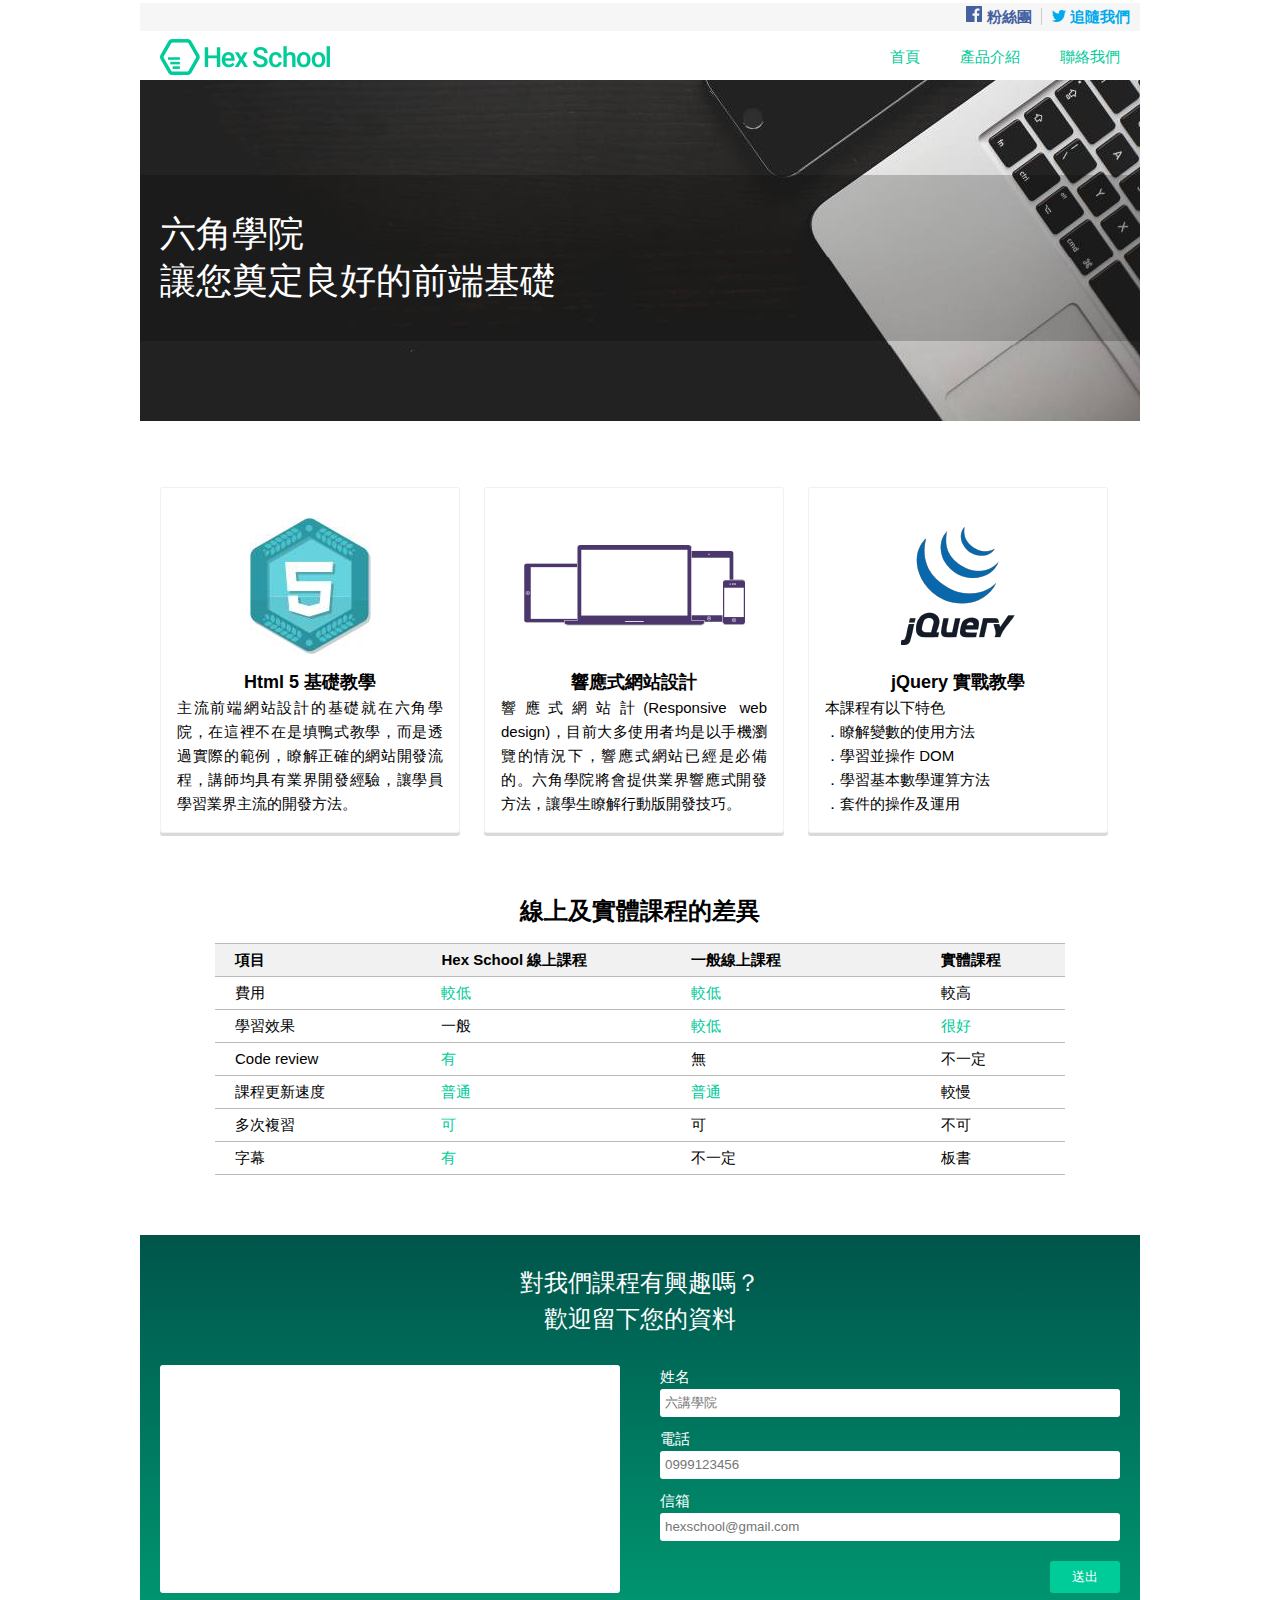
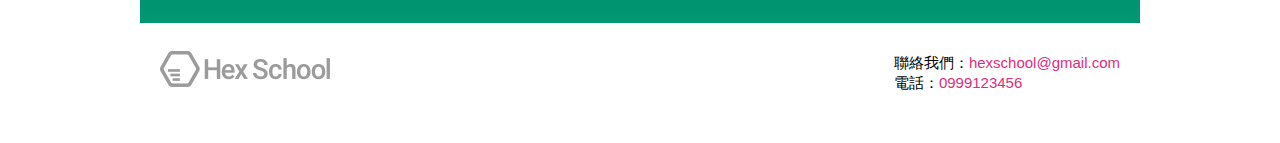
==== final-homework/index.html @ d8e6f439 "fix path" ====
﻿
<!DOCTYPE html>
<html lang="en">
<head>
	<meta charset="UTF-8">
    <meta name='description' content='練習 PSD 切圖及使用 CSS 切版' />
  
    <meta property="og:title" content="HTML & CSS Final Homework" />
    <meta property="og:description" content="練習 PSD 切圖及使用 CSS 切版">
    <meta property="og:type" content="website" />
    <!-- <meta property="og:url" content="https://koliu.github.io/learn-hex-html-css/final-homework/" /> -->

    <meta http-equiv="X-UA-Compatible" content="IE=Edge" />

	<link rel="shortcut icon" href="./img/favicon.ico">

	<title>HTML and CSS Final Homework</title>
	<link rel="stylesheet" href="./css/meyer-reset.css">
	<link rel="stylesheet" href="./css/final.css">
</head>
<body>
	<div class="wrap">
		<header>
			<div class="social-link">
				<a class="fb" href="#fb">
					<img src="./img/fb.png" alt="粉絲團"></img>
					粉絲團
				</a>
				<div></div>
				<a class="twitter" href="#twitter">
					<img src="./img/twitter.png" alt="追隨我們"></img>
					追隨我們
				</a>
			</div>
			<nav>
				<img src="./img/logo_green.png" alt="">
				<ul class="clearfix">
					<li><a href="#">首頁</a></li>
					<li><a href="#">產品介紹</a></li>
					<li><a href="#">聯絡我們</a></li>
				</ul>
			</nav>
			<div class="banner">
				六角學院<br />
				讓您奠定良好的前端基礎
			</div>
			<div class="paddingfix"></div>
		</header>
		<ul class="classes clearfix">
			<li class="html5">
				<div class="img-container">
					<img src="./img/html5.jpg" alt="Html 5 基礎教學">
				</div>
				<h2>Html 5 基礎教學</h2>
				<p>主流前端網站設計的基礎就在六角學院，在這裡不在是填鴨式教學，而是透過實際的範例，瞭解正確的網站開發流程，講師均具有業界開發經驗，讓學員學習業界主流的開發方法。</p>
			</li>
			<li class="rwd">
				<div class="img-container">
					<img src="./img/RWD.png" alt="響應式網站設計">
				</div>
				<h2>響應式網站設計</h2>
				<p>響應式網站計(Responsive web design)，目前大多使用者均是以手機瀏覽的情況下，響應式網站已經是必備的。六角學院將會提供業界響應式開發方法，讓學生瞭解行動版開發技巧。</p>
			</li>
			<li class="jquery">
				<div class="img-container">
					<img src="./img/jQuery.png" alt="jQuery 實戰教學">
				</div>
				<h2>jQuery 實戰教學</h2>
				<p>本課程有以下特色</p>
				<ul>
					<li>．瞭解變數的使用方法</li>
					<li>．學習並操作 DOM</li>
					<li>．學習基本數學運算方法</li>
					<li>．套件的操作及運用</li>
				</ul>
			</li>
		</ul>

		<h2 class="compare-title">線上及實體課程的差異</h2>
		<table class="compare">
			<tr>
				<th>項目</th>
				<th>Hex School 線上課程</th>
				<th>一般線上課程</th>
				<th>實體課程</th>
			</tr>
			<tr>
				<td>費用</td>
				<td class="color-default">較低</td>
				<td class="color-default">較低</td>
				<td>較高</td>
			</tr>
			<tr>
				<td>學習效果</td>
				<td>一般</td>
				<td class="color-default">較低</td>
				<td class="color-default">很好</td>
			</tr>
			<tr>
				<td>Code review</td>
				<td class="color-default">有</td>
				<td>無</td>
				<td>不一定</td>
			</tr>
			<tr>
				<td>課程更新速度</td>
				<td class="color-default">普通</td>
				<td class="color-default">普通</td>
				<td>較慢</td>
			</tr>
			<tr>
				<td>多次複習</td>
				<td class="color-default">可</td>
				<td>可</td>
				<td>不可</td>
			</tr>
			<tr>
				<td>字幕</td>
				<td class="color-default">有</td>
				<td>不一定</td>
				<td>板書</td>
			</tr>
		</table>
		<form action="#" class="request">
			<h2>對我們課程有興趣嗎？<br />
			歡迎留下您的資料</h2>
			<div>
				<textarea name="usr_note" id="usr_note" cols="40" rows="10"></textarea>
				<ul class="clearfix">
					<li>
						<label for="usr_name">姓名</label>
					</li>
					<li>
						<input type="text" id="usr_name" name="usr_name" placeholder="六講學院">
					</li>
					<li>
						<label for="usr_tel">電話</label>
					</li>
					<li>
						<input type="text" id="usr_tel" name="usr_tel" placeholder="0999123456">
					</li>
					<li>
						<label for="usr_email">信箱</label>
					</li>
					<li>
						<input type="text" id="usr_email" name="usr_email" placeholder="hexschool@gmail.com">
						</li>
					<li>
						<input type="submit" id="submit" value="送出">
					</li>
				</ul>
			</div>
		</form>
		<footer>
			<img src="./img/logo_gray.png" alt="Hex School">
			<div class="contact">
				<div>
					聯絡我們：<a href="mailto:hexschool@gmail.com">hexschool@gmail.com</a>
				</div>
				<div>
					電話：<span>0999123456</span>
				</div>
			</div>
		</footer>
	</div>
</body>
</html>
---- final-homework/css/final.css ----
* {
	box-sizing: border-box;
}

/* ==== common ==== */
/*.clearfix {
	clear: both;
}*/

.clearfix:after {
	content: '';
	display: table;
	clear: both;
}
/* ================ */

body {
	font-family: Helvetica, 'Arial Black', 'LiHei Pro', '微軟正黑體', '新細明體', sans-serif;
	font-size: 15px;
}

.wrap {
	width: 1000px;
	margin: 0 auto;
}

header {
	background-image: url(../img/banner.jpg);
	background-position: -24px 6px;
	margin-top: 3px;
}

/* ==== social-link ==== */
.social-link {
	background-color: #f6f6f6;
	line-height: 28px;
	color: #cccccc;
	font-weight: 700;
	text-align: right;
	width: 100%;
}

.social-link div {
	margin: 0 10px 0 5px;
	border-right: 1px solid #ccc;
	display: inline;
}

.fb, .twitter {
	text-decoration: none;
}

.fb {
	color: #4460a0;
}

.twitter {
	color: #00aaec;
	margin-right: 10px;
}

.fb:hover, .twitter:hover {
	color: red;
}

.fb:active, .twitter:active {
	color: #00cb99;
}

/* ==== header-menu ==== */
header nav {
	line-height: 20px;
	padding: 8px 10px 0 20px;
	background-color: #fff;
}

header nav ul {
	margin-top: 8px;
	float: right;
}

header nav ul li {
	display: inline;
	padding: 0 10px 12px 10px;
	margin: 0 0px 0 16px;
}

header nav ul li:hover {
	border-bottom: 3px solid #00cb99;
}

header nav ul li a {
	color: #00cb99;
	text-decoration: none;
}

/* ==== header-banner ==== */
.banner {
	color: white;
	font-size: 36px;
	background-color: rgba(0,0,0,0.2);
	padding: 1em 0;
	margin: 95px 0 0 0;
	line-height: 1.3em;
}

.banner {
	padding-left: 20px;
}

header .paddingfix {
	height: 80px;
}

/* ==== class-info ==== */
.classes {
	padding: 66px 20px;
	display:block;
	overflow:auto;
}

.classes .html5,
.classes .rwd,
.classes .jquery {
	width: 300px;
	text-align: center;
	border: 1px solid #f1f1f1;
	border-radius: 1%;
	box-shadow: 0 3px #d9d9d9;
	padding: 16px;
	float: left;
}

.classes .html5,
.classes .rwd {
	margin-right: 24px;
}

.classes .img-container {
	height: 164px;
	line-height: 164px;
	width: 100%;

	/* 內容置中 */
	display: flex;
	align-items: center;
	justify-content: center
}

.classes h2 {
	font-weight: 600;
	font-size: 18px;
	line-height: 28px;
}

.classes p {
	text-align: justify;
	line-height: 24px;
	
}

.classes ul {
	text-align: left;
}

.classes ul li {
	line-height: 24px
}


/* ==== compares ==== */
.compare-title {
	text-align: center;
	font-size: 24px;
	font-weight: 700;
	margin-bottom: 20px;
}
.compare {
	border-top: 1px solid #bbb;
	width: 85%;
	margin: 0 auto;
	
}

.compare tr {
	border-bottom: 1px solid #bbb;
	line-height: 32px;
}

.compare th,
.compare td {
	text-align: left;
}


.compare th {
	background-color: #f1f1f1;
	font-weight: 700;
}

/* 中間兩欄擴大 */
.compare th:nth-child(n+2):nth-last-child(n+2) {
	width: 250px;
}

/* 第一欄 padding-left */
.compare th:first-child,
.compare td:first-child {
	padding-left: 20px;
}

/* ==== request form ==== */
.request {
	background: linear-gradient(#00554b,#009872);
	background: -webkit-linear-gradient(#00554b, #009872);
	background: -o-linear-gradient(#00554b, #009872);
	background: -moz-linear-gradient(#00554b, #009872);
	color: #fff;
	margin-top: 60px;
	padding: 30px 0;
	display:block;
	overflow:auto;
}

.request h2 {
	text-align: center;
	font-size: 24px;
	line-height: 36px;
}
.request div {
	margin-top: 28px;
}
.request ul {
	margin-right: 20px;
	float:right;
}

.request li {
	line-height: 24px;
}

.request li:last-child {
	text-align: right;
}

.request li:nth-child(2n+3) {
	margin-top: 10px;
}

.request textarea,
.request input {
	border-radius: 3px;
	width: 460px;
	border-style: none;
	resize: none;
	padding: 0 5px;
}

.request textarea:hover,
.request input[type=text]:hover {
	box-shadow: 2px 0px 2px 1px blue inset;
}

.request textarea:focus,
.request input[type=text]:focus {
	box-shadow: 2px 0px 2px 1px red inset;
}

.request ul input {
	height: 28px;
}

.request input[type=submit] {
	width: 70px;
	height: 32px;
	color: #fff;
	background-color: #00cc99;
	border-radius: 3px;
	border-style: none;
	margin-top: 10px;
}

.request input[type=submit]:hover {
	color: yellow;
	background-color: blue;
}

.request input[type=submit]:active {
	color: red;
	background-color: yellow;
}

.request textarea {
	margin-left: 20px;
	float: left;
	height: 228px;
}

/* ==== footer ==== */
footer {
	height: 120px;
	position: relative;
}

footer img {
	position: absolute;
	left: 20px;
	top: 28px;
}

.contact {
	position: absolute;
	right: 20px;
	top: 28px;
}

.contact span {
	color: #e12d80;
}

.contact a {
	color: #e12d80;
	text-decoration: none;
	line-height: 24px;
}

.color-default {
	color: #00cb99;
}
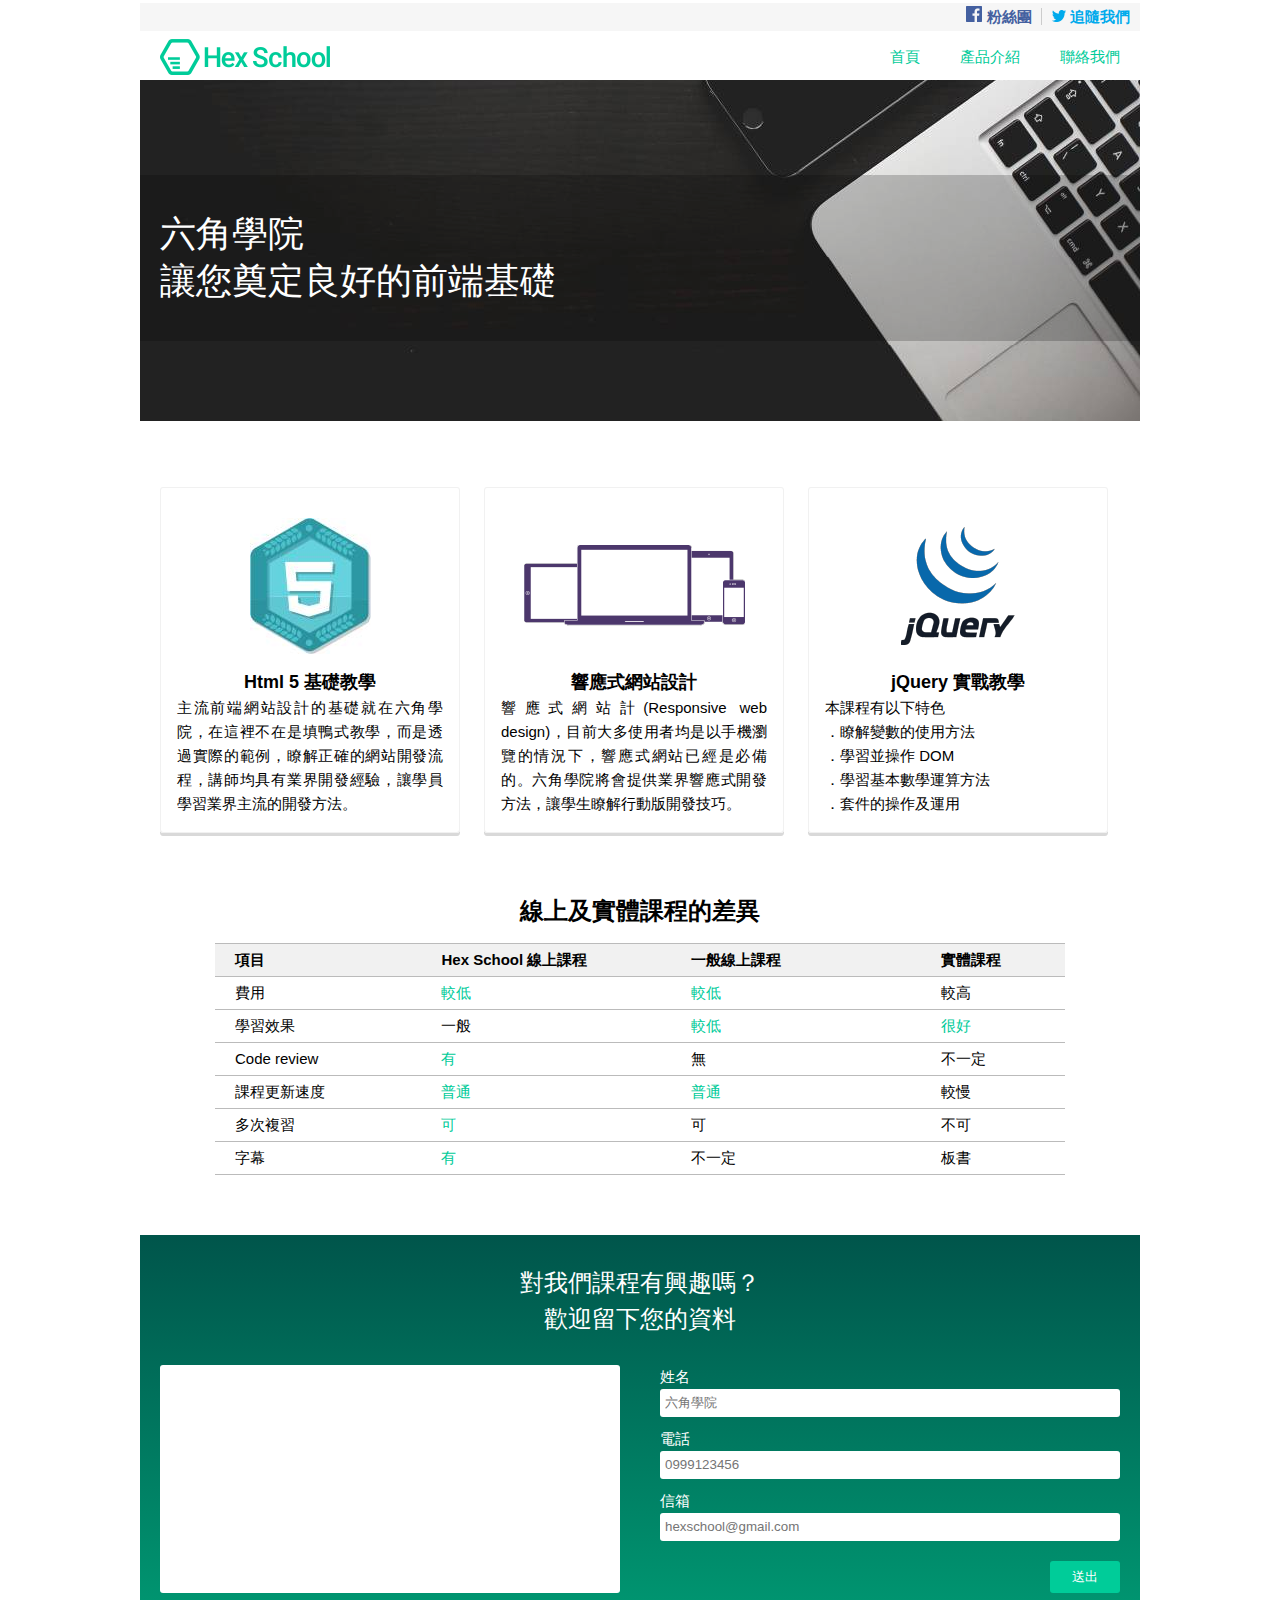
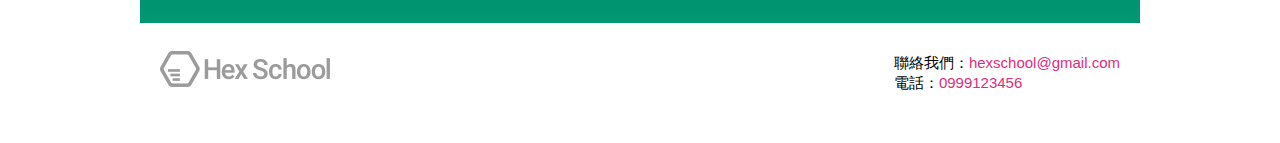
==== commit 1f1c427a: "fix text" ====
--- a/final-homework/index.html
+++ b/final-homework/index.html
@@ -1,167 +1,164 @@
-﻿
-<!DOCTYPE html>
+﻿<!DOCTYPE html>
 <html lang="en">
+
 <head>
-	<meta charset="UTF-8">
-    <meta name='description' content='練習 PSD 切圖及使用 CSS 切版' />
-  
-    <meta property="og:title" content="HTML & CSS Final Homework" />
-    <meta property="og:description" content="練習 PSD 切圖及使用 CSS 切版">
-    <meta property="og:type" content="website" />
-    <!-- <meta property="og:url" content="https://koliu.github.io/learn-hex-html-css/final-homework/" /> -->
+  <meta charset="UTF-8">
+  <meta name='description' content='練習 PSD 切圖及使用 CSS 切版' />
+  <meta property="og:title" content="HTML and CSS Final Homework" />
+  <meta property="og:description" content="練習 PSD 切圖及使用 CSS 切版">
+  <meta property="og:type" content="website" />
+  <meta property="og:url" content="https://koliu.github.io/learn-hex-html-css/final-homework/" />
+  <meta http-equiv="X-UA-Compatible" content="IE=Edge" />
+  <link rel="shortcut icon" href="./img/favicon.ico">
+  <title>HTML and CSS Final Homework</title>
+  <link rel="stylesheet" href="./css/meyer-reset.css">
+  <link rel="stylesheet" href="./css/final.css">
+</head>
 
-    <meta http-equiv="X-UA-Compatible" content="IE=Edge" />
-
-	<link rel="shortcut icon" href="./img/favicon.ico">
-
-	<title>HTML and CSS Final Homework</title>
-	<link rel="stylesheet" href="./css/meyer-reset.css">
-	<link rel="stylesheet" href="./css/final.css">
-</head>
 <body>
-	<div class="wrap">
-		<header>
-			<div class="social-link">
-				<a class="fb" href="#fb">
+  <div class="wrap">
+    <header>
+      <div class="social-link">
+        <a class="fb" href="#fb">
 					<img src="./img/fb.png" alt="粉絲團"></img>
 					粉絲團
 				</a>
-				<div></div>
-				<a class="twitter" href="#twitter">
+        <div></div>
+        <a class="twitter" href="#twitter">
 					<img src="./img/twitter.png" alt="追隨我們"></img>
 					追隨我們
 				</a>
-			</div>
-			<nav>
-				<img src="./img/logo_green.png" alt="">
-				<ul class="clearfix">
-					<li><a href="#">首頁</a></li>
-					<li><a href="#">產品介紹</a></li>
-					<li><a href="#">聯絡我們</a></li>
-				</ul>
-			</nav>
-			<div class="banner">
-				六角學院<br />
-				讓您奠定良好的前端基礎
-			</div>
-			<div class="paddingfix"></div>
-		</header>
-		<ul class="classes clearfix">
-			<li class="html5">
-				<div class="img-container">
-					<img src="./img/html5.jpg" alt="Html 5 基礎教學">
-				</div>
-				<h2>Html 5 基礎教學</h2>
-				<p>主流前端網站設計的基礎就在六角學院，在這裡不在是填鴨式教學，而是透過實際的範例，瞭解正確的網站開發流程，講師均具有業界開發經驗，讓學員學習業界主流的開發方法。</p>
-			</li>
-			<li class="rwd">
-				<div class="img-container">
-					<img src="./img/RWD.png" alt="響應式網站設計">
-				</div>
-				<h2>響應式網站設計</h2>
-				<p>響應式網站計(Responsive web design)，目前大多使用者均是以手機瀏覽的情況下，響應式網站已經是必備的。六角學院將會提供業界響應式開發方法，讓學生瞭解行動版開發技巧。</p>
-			</li>
-			<li class="jquery">
-				<div class="img-container">
-					<img src="./img/jQuery.png" alt="jQuery 實戰教學">
-				</div>
-				<h2>jQuery 實戰教學</h2>
-				<p>本課程有以下特色</p>
-				<ul>
-					<li>．瞭解變數的使用方法</li>
-					<li>．學習並操作 DOM</li>
-					<li>．學習基本數學運算方法</li>
-					<li>．套件的操作及運用</li>
-				</ul>
-			</li>
-		</ul>
+      </div>
+      <nav>
+        <img src="./img/logo_green.png" alt="">
+        <ul class="clearfix">
+          <li><a href="#">首頁</a></li>
+          <li><a href="#">產品介紹</a></li>
+          <li><a href="#">聯絡我們</a></li>
+        </ul>
+      </nav>
+      <div class="banner">
+        六角學院
+        <br /> 讓您奠定良好的前端基礎
+      </div>
+      <div class="paddingfix"></div>
+    </header>
+    <ul class="classes clearfix">
+      <li class="html5">
+        <div class="img-container">
+          <img src="./img/html5.jpg" alt="Html 5 基礎教學">
+        </div>
+        <h2>Html 5 基礎教學</h2>
+        <p>主流前端網站設計的基礎就在六角學院，在這裡不在是填鴨式教學，而是透過實際的範例，瞭解正確的網站開發流程，講師均具有業界開發經驗，讓學員學習業界主流的開發方法。</p>
+      </li>
+      <li class="rwd">
+        <div class="img-container">
+          <img src="./img/RWD.png" alt="響應式網站設計">
+        </div>
+        <h2>響應式網站設計</h2>
+        <p>響應式網站計(Responsive web design)，目前大多使用者均是以手機瀏覽的情況下，響應式網站已經是必備的。六角學院將會提供業界響應式開發方法，讓學生瞭解行動版開發技巧。</p>
+      </li>
+      <li class="jquery">
+        <div class="img-container">
+          <img src="./img/jQuery.png" alt="jQuery 實戰教學">
+        </div>
+        <h2>jQuery 實戰教學</h2>
+        <p>本課程有以下特色</p>
+        <ul>
+          <li>．瞭解變數的使用方法</li>
+          <li>．學習並操作 DOM</li>
+          <li>．學習基本數學運算方法</li>
+          <li>．套件的操作及運用</li>
+        </ul>
+      </li>
+    </ul>
+    <h2 class="compare-title">線上及實體課程的差異</h2>
+    <table class="compare">
+      <tr>
+        <th>項目</th>
+        <th>Hex School 線上課程</th>
+        <th>一般線上課程</th>
+        <th>實體課程</th>
+      </tr>
+      <tr>
+        <td>費用</td>
+        <td class="color-default">較低</td>
+        <td class="color-default">較低</td>
+        <td>較高</td>
+      </tr>
+      <tr>
+        <td>學習效果</td>
+        <td>一般</td>
+        <td class="color-default">較低</td>
+        <td class="color-default">很好</td>
+      </tr>
+      <tr>
+        <td>Code review</td>
+        <td class="color-default">有</td>
+        <td>無</td>
+        <td>不一定</td>
+      </tr>
+      <tr>
+        <td>課程更新速度</td>
+        <td class="color-default">普通</td>
+        <td class="color-default">普通</td>
+        <td>較慢</td>
+      </tr>
+      <tr>
+        <td>多次複習</td>
+        <td class="color-default">可</td>
+        <td>可</td>
+        <td>不可</td>
+      </tr>
+      <tr>
+        <td>字幕</td>
+        <td class="color-default">有</td>
+        <td>不一定</td>
+        <td>板書</td>
+      </tr>
+    </table>
+    <form action="#" class="request">
+      <h2>對我們課程有興趣嗎？<br />
+			歡迎留下您的資料</h2>
+      <div>
+        <textarea name="usr_note" id="usr_note" cols="40" rows="10"></textarea>
+        <ul class="clearfix">
+          <li>
+            <label for="usr_name">姓名</label>
+          </li>
+          <li>
+            <input type="text" id="usr_name" name="usr_name" placeholder="六角學院">
+          </li>
+          <li>
+            <label for="usr_tel">電話</label>
+          </li>
+          <li>
+            <input type="text" id="usr_tel" name="usr_tel" placeholder="0999123456">
+          </li>
+          <li>
+            <label for="usr_email">信箱</label>
+          </li>
+          <li>
+            <input type="text" id="usr_email" name="usr_email" placeholder="hexschool@gmail.com">
+          </li>
+          <li>
+            <input type="submit" id="submit" value="送出">
+          </li>
+        </ul>
+      </div>
+    </form>
+    <footer>
+      <img src="./img/logo_gray.png" alt="Hex School">
+      <div class="contact">
+        <div>
+          聯絡我們：<a href="mailto:hexschool@gmail.com">hexschool@gmail.com</a>
+        </div>
+        <div>
+          電話：<span>0999123456</span>
+        </div>
+      </div>
+    </footer>
+  </div>
+</body>
 
-		<h2 class="compare-title">線上及實體課程的差異</h2>
-		<table class="compare">
-			<tr>
-				<th>項目</th>
-				<th>Hex School 線上課程</th>
-				<th>一般線上課程</th>
-				<th>實體課程</th>
-			</tr>
-			<tr>
-				<td>費用</td>
-				<td class="color-default">較低</td>
-				<td class="color-default">較低</td>
-				<td>較高</td>
-			</tr>
-			<tr>
-				<td>學習效果</td>
-				<td>一般</td>
-				<td class="color-default">較低</td>
-				<td class="color-default">很好</td>
-			</tr>
-			<tr>
-				<td>Code review</td>
-				<td class="color-default">有</td>
-				<td>無</td>
-				<td>不一定</td>
-			</tr>
-			<tr>
-				<td>課程更新速度</td>
-				<td class="color-default">普通</td>
-				<td class="color-default">普通</td>
-				<td>較慢</td>
-			</tr>
-			<tr>
-				<td>多次複習</td>
-				<td class="color-default">可</td>
-				<td>可</td>
-				<td>不可</td>
-			</tr>
-			<tr>
-				<td>字幕</td>
-				<td class="color-default">有</td>
-				<td>不一定</td>
-				<td>板書</td>
-			</tr>
-		</table>
-		<form action="#" class="request">
-			<h2>對我們課程有興趣嗎？<br />
-			歡迎留下您的資料</h2>
-			<div>
-				<textarea name="usr_note" id="usr_note" cols="40" rows="10"></textarea>
-				<ul class="clearfix">
-					<li>
-						<label for="usr_name">姓名</label>
-					</li>
-					<li>
-						<input type="text" id="usr_name" name="usr_name" placeholder="六講學院">
-					</li>
-					<li>
-						<label for="usr_tel">電話</label>
-					</li>
-					<li>
-						<input type="text" id="usr_tel" name="usr_tel" placeholder="0999123456">
-					</li>
-					<li>
-						<label for="usr_email">信箱</label>
-					</li>
-					<li>
-						<input type="text" id="usr_email" name="usr_email" placeholder="hexschool@gmail.com">
-						</li>
-					<li>
-						<input type="submit" id="submit" value="送出">
-					</li>
-				</ul>
-			</div>
-		</form>
-		<footer>
-			<img src="./img/logo_gray.png" alt="Hex School">
-			<div class="contact">
-				<div>
-					聯絡我們：<a href="mailto:hexschool@gmail.com">hexschool@gmail.com</a>
-				</div>
-				<div>
-					電話：<span>0999123456</span>
-				</div>
-			</div>
-		</footer>
-	</div>
-</body>
 </html>